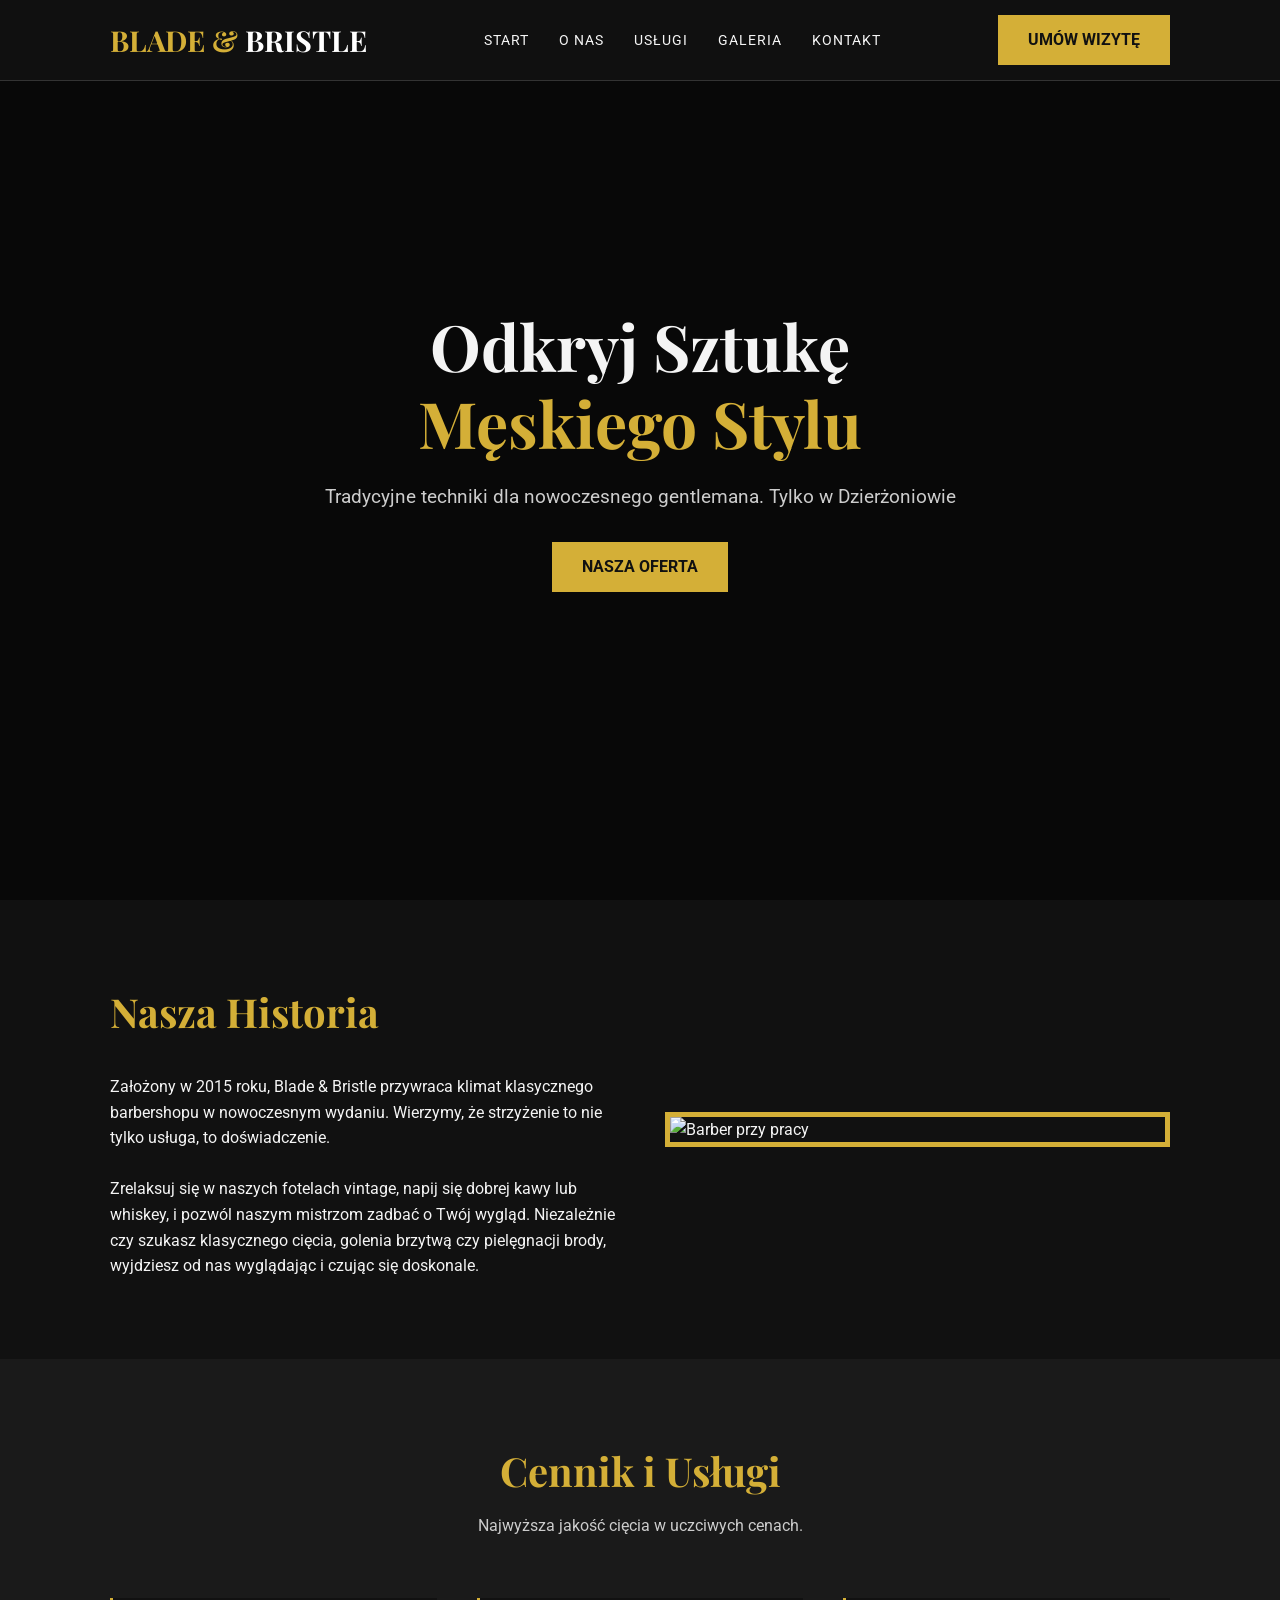
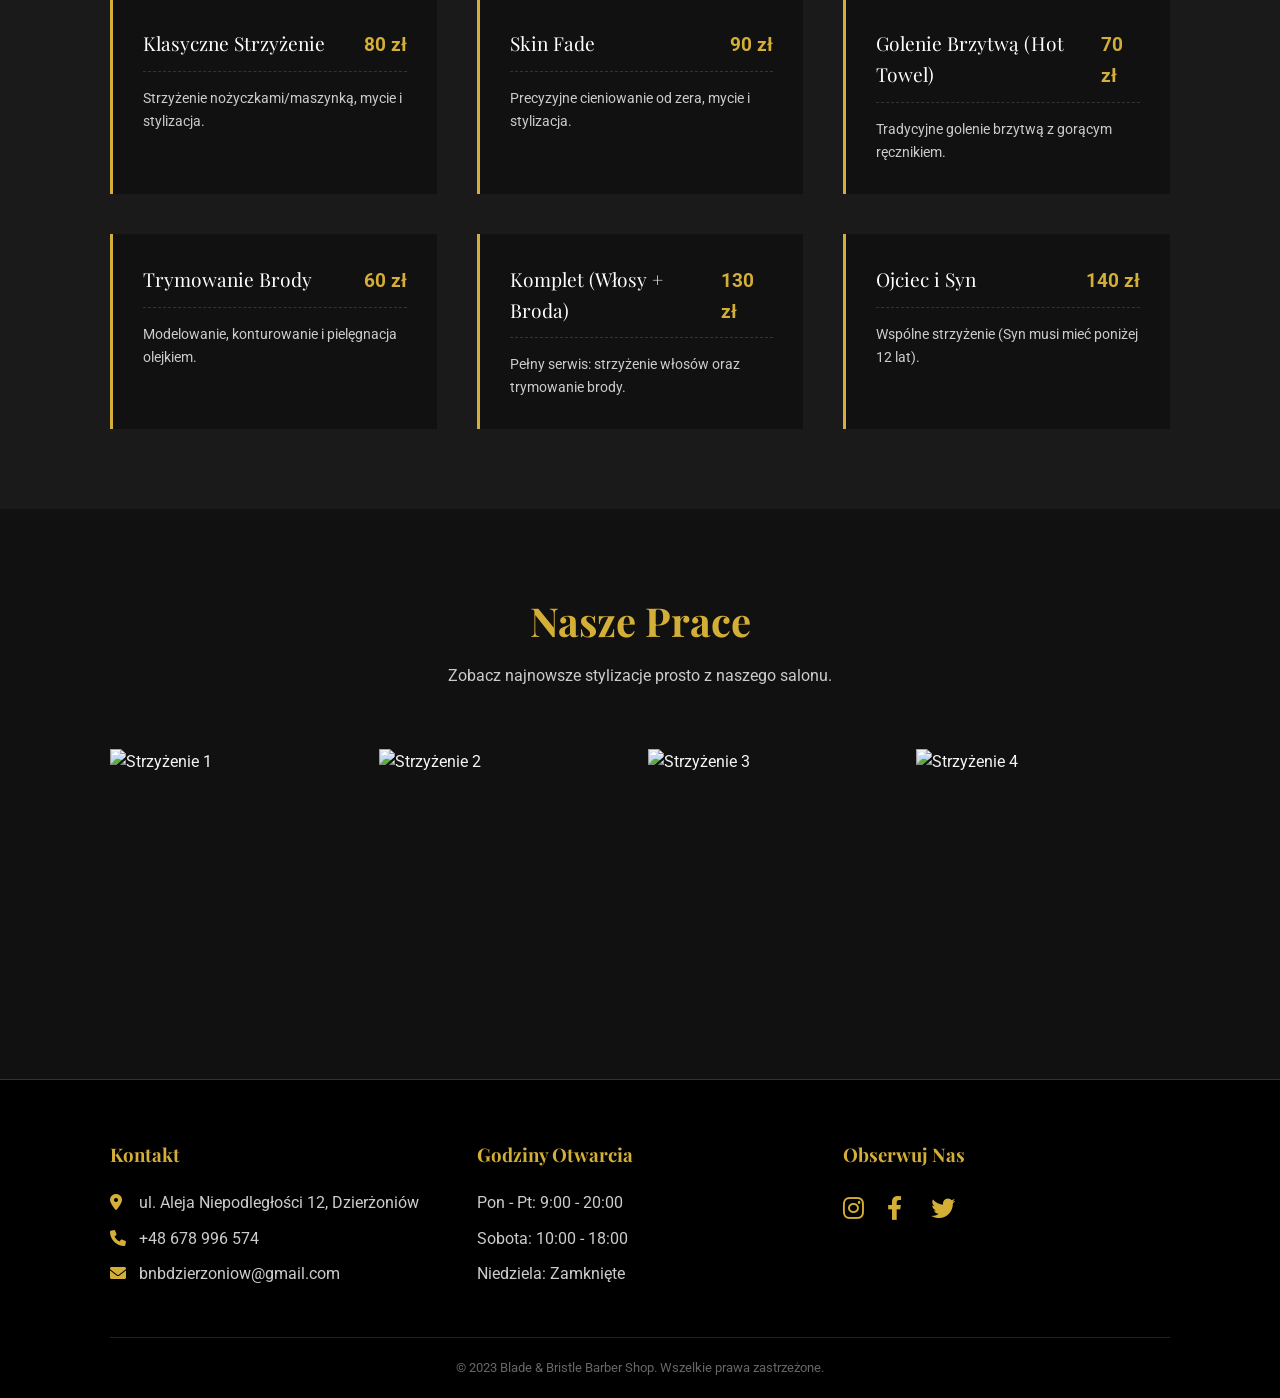
==== index.html @ 7a37f001 "Update and rename barber.html to index.html" ====
<!DOCTYPE html>
<html lang="pl">

<head>
    <meta charset="UTF-8">
    <meta name="viewport" content="width=device-width, initial-scale=1.0">
    <title>Blade & Bristle | Barber Shop</title>

    <!-- Google Fonts -->
    <link rel="preconnect" href="https://fonts.googleapis.com">
    <link rel="preconnect" href="https://fonts.gstatic.com" crossorigin>
    <link
        href="https://fonts.googleapis.com/css2?family=Playfair+Display:wght@700&family=Roboto:wght@300;400;700&display=swap"
        rel="stylesheet">

    <!-- Font Awesome do ikonek -->
    <link rel="stylesheet" href="https://cdnjs.cloudflare.com/ajax/libs/font-awesome/6.0.0/css/all.min.css">

    <style>
        /* --- ZMIENNE CSS I RESET --- */
        :root {
            --primary-color: #d4af37;
            /* Złoty */
            --dark-bg: #1a1a1a;
            /* Ciemnoszary */
            --darker-bg: #111111;
            /* Czarny */
            --text-light: #f4f4f4;
            --text-grey: #ccc;
            --font-heading: 'Playfair Display', serif;
            --font-body: 'Roboto', sans-serif;
        }

        * {
            margin: 0;
            padding: 0;
            box-sizing: border-box;
        }

        html {
            scroll-behavior: smooth;
        }

        body {
            font-family: var(--font-body);
            background-color: var(--dark-bg);
            color: var(--text-light);
            line-height: 1.6;
        }

        a {
            text-decoration: none;
            color: inherit;
        }

        ul {
            list-style: none;
        }

        img {
            max-width: 100%;
            display: block;
        }

        /* --- KOMPONENTY WIELOKROTNEGO UŻYTKU --- */
        .container {
            max-width: 1100px;
            margin: 0 auto;
            padding: 0 20px;
        }

        .btn {
            display: inline-block;
            background: var(--primary-color);
            color: var(--darker-bg);
            padding: 12px 30px;
            border: none;
            font-weight: bold;
            text-transform: uppercase;
            cursor: pointer;
            transition: all 0.3s ease;
            font-family: var(--font-body);
        }

        .btn:hover {
            background: #fff;
            color: #000;
        }

        .section-title {
            text-align: center;
            margin-bottom: 60px;
        }

        .section-title h2 {
            font-family: var(--font-heading);
            font-size: 2.5rem;
            color: var(--primary-color);
            margin-bottom: 10px;
        }

        .section-title p {
            color: var(--text-grey);
            max-width: 600px;
            margin: 0 auto;
        }

        section {
            padding: 80px 0;
        }

        /* --- NAGŁÓWEK I NAWIGACJA --- */
        header {
            background: rgba(17, 17, 17, 0.95);
            position: fixed;
            top: 0;
            width: 100%;
            z-index: 1000;
            border-bottom: 1px solid #333;
        }

        nav {
            display: flex;
            justify-content: space-between;
            align-items: center;
            height: 80px;
        }

        .logo {
            font-family: var(--font-heading);
            font-size: 1.8rem;
            color: var(--primary-color);
            font-weight: bold;
        }

        .nav-links {
            display: flex;
            gap: 30px;
        }

        .nav-links a {
            font-size: 0.9rem;
            text-transform: uppercase;
            letter-spacing: 1px;
            transition: color 0.3s;
        }

        .nav-links a:hover {
            color: var(--primary-color);
        }

        /* --- SEKCJA HERO (GŁÓWNA) --- */
        #hero {
            height: 100vh;
            background: linear-gradient(rgba(0, 0, 0, 0.7), rgba(0, 0, 0, 0.7)), url('https://images.unsplash.com/photo-1585747860715-2ba37e788b70?ixlib=rb-1.2.1&auto=format&fit=crop&w=1953&q=80');
            background-size: cover;
            background-position: center;
            display: flex;
            align-items: center;
            justify-content: center;
            text-align: center;
            padding-top: 80px;
        }

        .hero-content h1 {
            font-family: var(--font-heading);
            font-size: 4rem;
            margin-bottom: 20px;
            line-height: 1.2;
        }

        .hero-content span {
            color: var(--primary-color);
        }

        .hero-content p {
            font-size: 1.2rem;
            margin-bottom: 30px;
            color: var(--text-grey);
        }

        /* --- O NAS --- */
        #about {
            background-color: var(--darker-bg);
        }

        .about-grid {
            display: grid;
            grid-template-columns: 1fr 1fr;
            gap: 50px;
            align-items: center;
        }

        .about-img {
            border: 5px solid var(--primary-color);
        }

        /* --- USŁUGI / CENNIK --- */
        .price-list {
            display: grid;
            grid-template-columns: repeat(auto-fit, minmax(300px, 1fr));
            gap: 40px;
        }

        .price-item {
            background: var(--darker-bg);
            padding: 30px;
            border-left: 3px solid var(--primary-color);
            transition: transform 0.3s;
        }

        .price-item:hover {
            transform: translateY(-5px);
        }

        .price-header {
            display: flex;
            justify-content: space-between;
            align-items: baseline;
            border-bottom: 1px dashed #333;
            padding-bottom: 10px;
            margin-bottom: 15px;
        }

        .price-title {
            font-family: var(--font-heading);
            font-size: 1.2rem;
            color: #fff;
        }

        .price-cost {
            color: var(--primary-color);
            font-weight: bold;
            font-size: 1.2rem;
        }

        .price-desc {
            font-size: 0.9rem;
            color: var(--text-grey);
        }

        /* --- GALERIA --- */
        #gallery {
            background-color: var(--darker-bg);
        }

        .gallery-grid {
            display: grid;
            grid-template-columns: repeat(auto-fill, minmax(250px, 1fr));
            gap: 15px;
        }

        .gallery-item {
            height: 250px;
            overflow: hidden;
            position: relative;
        }

        .gallery-item img {
            width: 100%;
            height: 100%;
            object-fit: cover;
            transition: transform 0.4s ease;
        }

        .gallery-item:hover img {
            transform: scale(1.1);
            opacity: 0.7;
        }

        /* --- KONTAKT I STOPKA --- */
        footer {
            background: #000;
            padding: 60px 0 20px;
            border-top: 1px solid #333;
        }

        .footer-grid {
            display: grid;
            grid-template-columns: repeat(auto-fit, minmax(250px, 1fr));
            gap: 40px;
            margin-bottom: 40px;
        }

        .footer-col h3 {
            font-family: var(--font-heading);
            color: var(--primary-color);
            margin-bottom: 20px;
        }

        .footer-col ul li {
            margin-bottom: 10px;
            color: var(--text-grey);
        }

        .footer-col i {
            width: 25px;
            color: var(--primary-color);
        }

        .social-icons a {
            font-size: 1.5rem;
            margin-right: 15px;
            color: #fff;
            transition: color 0.3s;
        }

        .social-icons a:hover {
            color: var(--primary-color);
        }

        .copyright {
            text-align: center;
            border-top: 1px solid #222;
            padding-top: 20px;
            font-size: 0.8rem;
            color: #666;
        }

        /* --- RWD (TELEFONY) --- */
        @media (max-width: 768px) {
            .hero-content h1 {
                font-size: 2.5rem;
            }

            .nav-links {
                display: none;
            }

            /* Ukryte dla uproszczenia w tym demo */
            .about-grid {
                grid-template-columns: 1fr;
            }

            .logo {
                font-size: 1.5rem;
            }
        }
    </style>
</head>

<body>

    <!-- Header -->
    <header>
        <div class="container">
            <nav>
                <div class="logo">BLADE & <span style="color:#fff">BRISTLE</span></div>
                <ul class="nav-links">
                    <li><a href="#hero">Start</a></li>
                    <li><a href="#about">O nas</a></li>
                    <li><a href="#services">Usługi</a></li>
                    <li><a href="#gallery">Galeria</a></li>
                    <li><a href="#contact">Kontakt</a></li>
                </ul>
                <a href="https://booksy.com/pl-pl/96196_zaklady-barberskie-marcin-obrochta_barber-shop_15343_dzierzoniow#ba_s=sr_1"
                    class="btn">Umów Wizytę</a>
            </nav>
        </div>
    </header>

    <!-- Hero Section -->
    <section id="hero">
        <div class="hero-content">
            <h1>Odkryj Sztukę <br> <span>Męskiego Stylu</span></h1>
            <p>Tradycyjne techniki dla nowoczesnego gentlemana. Tylko w Dzierżoniowie</p>
            <a href="#services" class="btn">Nasza Oferta</a>
        </div>
    </section>

    <!-- About Section -->
    <section id="about">
        <div class="container">
            <div class="about-grid">
                <div class="about-text">
                    <div class="section-title" style="text-align: left; margin-bottom: 30px;">
                        <h2>Nasza Historia</h2>
                    </div>
                    <p>Założony w 2015 roku, Blade & Bristle przywraca klimat klasycznego barbershopu w nowoczesnym
                        wydaniu. Wierzymy, że strzyżenie to nie tylko usługa, to doświadczenie.</p>
                    <br>
                    <p>Zrelaksuj się w naszych fotelach vintage, napij się dobrej kawy lub whiskey, i pozwól naszym
                        mistrzom zadbać o Twój wygląd. Niezależnie czy szukasz klasycznego cięcia, golenia brzytwą czy
                        pielęgnacji brody, wyjdziesz od nas wyglądając i czując się doskonale.</p>
                </div>
                <div class="about-img">
                    <img src="https://images.unsplash.com/photo-1503951914875-452162b0f3f1?ixlib=rb-1.2.1&auto=format&fit=crop&w=800&q=80"
                        alt="Barber przy pracy">
                </div>
            </div>
        </div>
    </section>

    <!-- Services Section -->
    <section id="services">
        <div class="container">
            <div class="section-title">
                <h2>Cennik i Usługi</h2>
                <p>Najwyższa jakość cięcia w uczciwych cenach.</p>
            </div>

            <div class="price-list">
                <!-- Service 1 -->
                <div class="price-item">
                    <div class="price-header">
                        <span class="price-title">Klasyczne Strzyżenie</span>
                        <span class="price-cost">80 zł</span>
                    </div>
                    <div class="price-desc">Strzyżenie nożyczkami/maszynką, mycie i stylizacja.</div>
                </div>

                <!-- Service 2 -->
                <div class="price-item">
                    <div class="price-header">
                        <span class="price-title">Skin Fade</span>
                        <span class="price-cost">90 zł</span>
                    </div>
                    <div class="price-desc">Precyzyjne cieniowanie od zera, mycie i stylizacja.</div>
                </div>

                <!-- Service 3 -->
                <div class="price-item">
                    <div class="price-header">
                        <span class="price-title">Golenie Brzytwą (Hot Towel)</span>
                        <span class="price-cost">70 zł</span>
                    </div>
                    <div class="price-desc">Tradycyjne golenie brzytwą z gorącym ręcznikiem.</div>
                </div>

                <!-- Service 4 -->
                <div class="price-item">
                    <div class="price-header">
                        <span class="price-title">Trymowanie Brody</span>
                        <span class="price-cost">60 zł</span>
                    </div>
                    <div class="price-desc">Modelowanie, konturowanie i pielęgnacja olejkiem.</div>
                </div>

                <!-- Service 5 -->
                <div class="price-item">
                    <div class="price-header">
                        <span class="price-title">Komplet (Włosy + Broda)</span>
                        <span class="price-cost">130 zł</span>
                    </div>
                    <div class="price-desc">Pełny serwis: strzyżenie włosów oraz trymowanie brody.</div>
                </div>

                <!-- Service 6 -->
                <div class="price-item">
                    <div class="price-header">
                        <span class="price-title">Ojciec i Syn</span>
                        <span class="price-cost">140 zł</span>
                    </div>
                    <div class="price-desc">Wspólne strzyżenie (Syn musi mieć poniżej 12 lat).</div>
                </div>
            </div>
        </div>
    </section>

    <!-- Gallery Section -->
    <section id="gallery">
        <div class="container">
            <div class="section-title">
                <h2>Nasze Prace</h2>
                <p>Zobacz najnowsze stylizacje prosto z naszego salonu.</p>
            </div>
            <div class="gallery-grid">
                <div class="gallery-item"><img
                        src="https://barberking.com.pl/wp-content/uploads/2022/11/image4-scaled.jpeg"
                        alt="Strzyżenie 1"></div>
                <div class="gallery-item"><img
                        src="https://encrypted-tbn0.gstatic.com/images?q=tbn:ANd9GcQ4x4PzLHy3nZRd5e_kTBFpAF9zb7vogjf3GA&s"
                        alt="Strzyżenie 2"></div>
                <div class="gallery-item"><img
                        src="https://barberking.com.pl/wp-content/uploads/2022/11/image2-scaled.jpeg"
                        alt="Strzyżenie 3"></div>
                <div class="gallery-item"><img
                        src="https://barberking.com.pl/wp-content/uploads/2022/11/image5-scaled.jpeg"
                        alt="Strzyżenie 4"></div>
            </div>
        </div>
    </section>

    <!-- Footer / Contact -->
    <footer id="contact">
        <div class="container">
            <div class="footer-grid">
                <!-- Contact Info -->
                <div class="footer-col">
                    <h3>Kontakt</h3>
                    <ul>
                        <li><i class="fas fa-map-marker-alt"></i> ul. Aleja Niepodległości 12, Dzierżoniów</li>
                        <li><i class="fas fa-phone"></i> +48 678 996 574</li>
                        <li><i class="fas fa-envelope"></i> bnbdzierzoniow@gmail.com</li>
                    </ul>
                </div>

                <!-- Hours -->
                <div class="footer-col">
                    <h3>Godziny Otwarcia</h3>
                    <ul>
                        <li>Pon - Pt: 9:00 - 20:00</li>
                        <li>Sobota: 10:00 - 18:00</li>
                        <li>Niedziela: Zamknięte</li>
                    </ul>
                </div>

                <!-- Socials -->
                <div class="footer-col">
                    <h3>Obserwuj Nas</h3>
                    <div class="social-icons">
                        <a href="#"><i class="fab fa-instagram"></i></a>
                        <a href="#"><i class="fab fa-facebook-f"></i></a>
                        <a href="#"><i class="fab fa-twitter"></i></a>
                    </div>
                </div>
            </div>
            <div class="copyright">
                <p>&copy; 2023 Blade & Bristle Barber Shop. Wszelkie prawa zastrzeżone.</p>
            </div>
        </div>
    </footer>

</body>

</html>
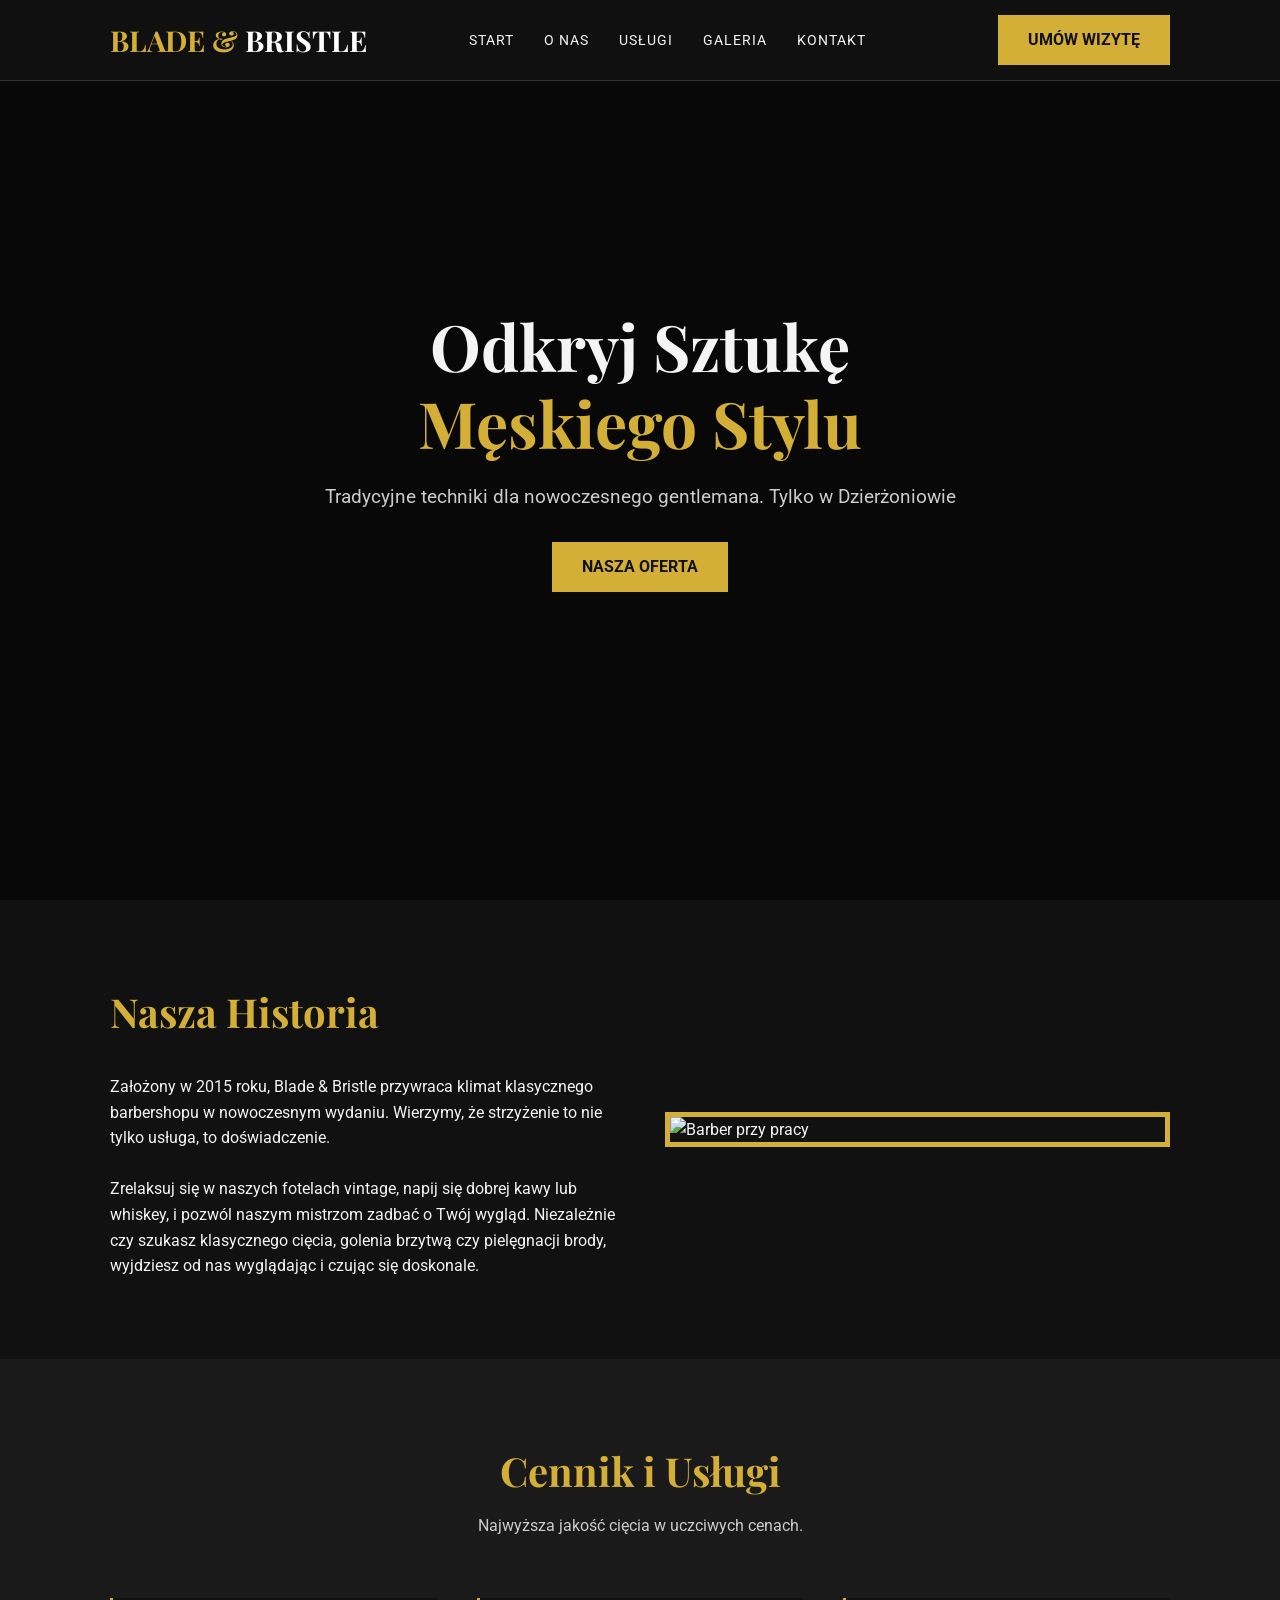
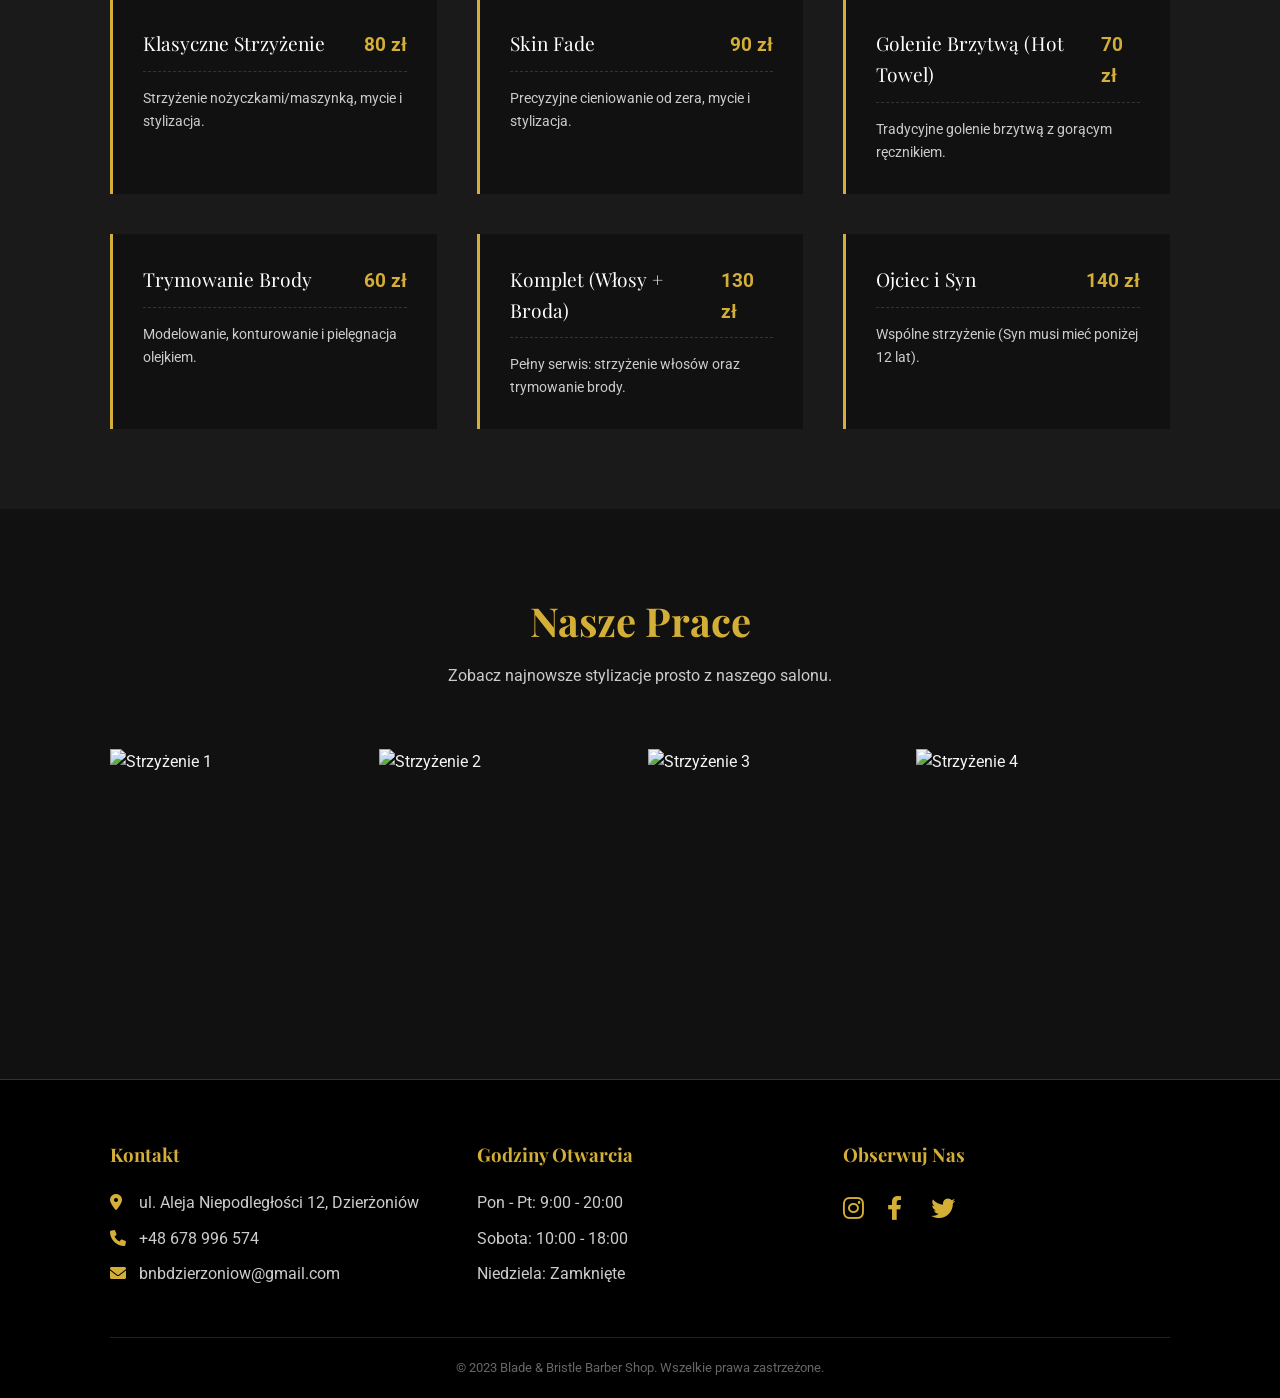
==== commit dfcc00b4: "Update index.html" ====
--- a/index.html
+++ b/index.html
@@ -2,6 +2,7 @@
 <html lang="pl">
 
 <head>
+    <link rel="icon" type="image/x-icon" href="favicon.ico">
     <meta charset="UTF-8">
     <meta name="viewport" content="width=device-width, initial-scale=1.0">
     <title>Blade & Bristle | Barber Shop</title>
@@ -149,6 +150,38 @@
             color: var(--primary-color);
         }
 
+        /* Hamburger Menu Button */
+        .hamburger {
+            display: none;
+            flex-direction: column;
+            cursor: pointer;
+            background: none;
+            border: none;
+            padding: 5px;
+            z-index: 1001;
+        }
+
+        .hamburger span {
+            width: 25px;
+            height: 3px;
+            background-color: var(--primary-color);
+            margin: 3px 0;
+            transition: 0.3s;
+            display: block;
+        }
+
+        .hamburger.active span:nth-child(1) {
+            transform: rotate(-45deg) translate(-5px, 6px);
+        }
+
+        .hamburger.active span:nth-child(2) {
+            opacity: 0;
+        }
+
+        .hamburger.active span:nth-child(3) {
+            transform: rotate(45deg) translate(-5px, -6px);
+        }
+
         /* --- SEKCJA HERO (GŁÓWNA) --- */
         #hero {
             height: 100vh;
@@ -317,23 +350,157 @@
             color: #666;
         }
 
+        /* Desktop Button - hide in mobile menu */
+        nav .nav-links .btn {
+            display: none;
+        }
+
         /* --- RWD (TELEFONY) --- */
         @media (max-width: 768px) {
+            .hamburger {
+                display: flex;
+            }
+
+            .nav-links {
+                position: fixed;
+                top: 80px;
+                left: 0;
+                width: 100%;
+                height: calc(100vh - 80px);
+                background: rgba(17, 17, 17, 0.98);
+                flex-direction: column;
+                justify-content: flex-start;
+                align-items: center;
+                padding-top: 50px;
+                gap: 30px;
+                transform: translateX(-100%);
+                transition: transform 0.3s ease-in-out;
+                z-index: 1000;
+                border-top: 1px solid #333;
+            }
+
+            .nav-links.active {
+                transform: translateX(0);
+            }
+
+            .nav-links li {
+                width: 100%;
+                text-align: center;
+            }
+
+            .nav-links a {
+                font-size: 1.2rem;
+                padding: 15px 0;
+                display: block;
+                width: 100%;
+            }
+
+            nav .desktop-btn {
+                display: none;
+            }
+
+            nav .nav-links .btn {
+                display: inline-block;
+                margin-top: 20px;
+            }
+
+            .container {
+                padding: 0 15px;
+            }
+
+            section {
+                padding: 50px 0;
+            }
+
             .hero-content h1 {
-                font-size: 2.5rem;
-            }
-
-            .nav-links {
-                display: none;
-            }
-
-            /* Ukryte dla uproszczenia w tym demo */
+                font-size: 2rem;
+                line-height: 1.3;
+            }
+
+            .hero-content p {
+                font-size: 1rem;
+                padding: 0 20px;
+            }
+
+            .section-title h2 {
+                font-size: 1.8rem;
+            }
+
+            .section-title p {
+                font-size: 0.9rem;
+                padding: 0 10px;
+            }
+
             .about-grid {
                 grid-template-columns: 1fr;
+                gap: 30px;
+            }
+
+            .about-text {
+                order: 2;
+            }
+
+            .about-img {
+                order: 1;
+            }
+
+            .price-list {
+                grid-template-columns: 1fr;
+                gap: 20px;
+            }
+
+            .price-item {
+                padding: 20px;
+            }
+
+            .gallery-grid {
+                grid-template-columns: 1fr;
+                gap: 10px;
+            }
+
+            .gallery-item {
+                height: 200px;
+            }
+
+            .footer-grid {
+                grid-template-columns: 1fr;
+                gap: 30px;
             }
 
             .logo {
+                font-size: 1.3rem;
+            }
+
+            nav {
+                height: 70px;
+            }
+
+            #hero {
+                padding-top: 70px;
+            }
+        }
+
+        @media (max-width: 480px) {
+            .hero-content h1 {
+                font-size: 1.6rem;
+            }
+
+            .section-title h2 {
                 font-size: 1.5rem;
+            }
+
+            .logo {
+                font-size: 1.1rem;
+            }
+
+            .price-header {
+                flex-direction: column;
+                align-items: flex-start;
+                gap: 10px;
+            }
+
+            .price-cost {
+                font-size: 1.4rem;
             }
         }
     </style>
@@ -346,15 +513,22 @@
         <div class="container">
             <nav>
                 <div class="logo">BLADE & <span style="color:#fff">BRISTLE</span></div>
-                <ul class="nav-links">
-                    <li><a href="#hero">Start</a></li>
-                    <li><a href="#about">O nas</a></li>
-                    <li><a href="#services">Usługi</a></li>
-                    <li><a href="#gallery">Galeria</a></li>
-                    <li><a href="#contact">Kontakt</a></li>
+                <button class="hamburger" id="hamburger" aria-label="Toggle menu">
+                    <span></span>
+                    <span></span>
+                    <span></span>
+                </button>
+                <ul class="nav-links" id="navLinks">
+                    <li><a href="#hero" onclick="closeMenu()">Start</a></li>
+                    <li><a href="#about" onclick="closeMenu()">O nas</a></li>
+                    <li><a href="#services" onclick="closeMenu()">Usługi</a></li>
+                    <li><a href="#gallery" onclick="closeMenu()">Galeria</a></li>
+                    <li><a href="#contact" onclick="closeMenu()">Kontakt</a></li>
+                    <li><a href="https://booksy.com/pl-pl/96196_zaklady-barberskie-marcin-obrochta_barber-shop_15343_dzierzoniow#ba_s=sr_1" 
+                           onclick="closeMenu()" class="btn">Umów Wizytę</a></li>
                 </ul>
                 <a href="https://booksy.com/pl-pl/96196_zaklady-barberskie-marcin-obrochta_barber-shop_15343_dzierzoniow#ba_s=sr_1"
-                    class="btn">Umów Wizytę</a>
+                    class="btn desktop-btn">Umów Wizytę</a>
             </nav>
         </div>
     </header>
@@ -521,6 +695,69 @@
         </div>
     </footer>
 
+    <script>
+        // Hamburger Menu Toggle
+        const hamburger = document.getElementById('hamburger');
+        const navLinks = document.getElementById('navLinks');
+
+        function toggleMenu() {
+            hamburger.classList.toggle('active');
+            navLinks.classList.toggle('active');
+            // Prevent body scroll when menu is open
+            if (navLinks.classList.contains('active')) {
+                document.body.style.overflow = 'hidden';
+            } else {
+                document.body.style.overflow = '';
+            }
+        }
+
+        function closeMenu() {
+            hamburger.classList.remove('active');
+            navLinks.classList.remove('active');
+            document.body.style.overflow = '';
+        }
+
+        hamburger.addEventListener('click', toggleMenu);
+
+        // Close menu when clicking outside
+        document.addEventListener('click', function(event) {
+            const isClickInsideNav = navLinks.contains(event.target);
+            const isClickOnHamburger = hamburger.contains(event.target);
+            
+            if (!isClickInsideNav && !isClickOnHamburger && navLinks.classList.contains('active')) {
+                closeMenu();
+            }
+        });
+
+        // Close menu on window resize if it's larger than mobile
+        window.addEventListener('resize', function() {
+            if (window.innerWidth > 768) {
+                closeMenu();
+            }
+        });
+
+        // Smooth scroll for anchor links
+        document.querySelectorAll('a[href^="#"]').forEach(anchor => {
+            anchor.addEventListener('click', function (e) {
+                const href = this.getAttribute('href');
+                if (href !== '#' && href.startsWith('#')) {
+                    e.preventDefault();
+                    const target = document.querySelector(href);
+                    if (target) {
+                        const headerOffset = 80;
+                        const elementPosition = target.getBoundingClientRect().top;
+                        const offsetPosition = elementPosition + window.pageYOffset - headerOffset;
+
+                        window.scrollTo({
+                            top: offsetPosition,
+                            behavior: 'smooth'
+                        });
+                    }
+                }
+            });
+        });
+    </script>
+
 </body>
 
 </html>
